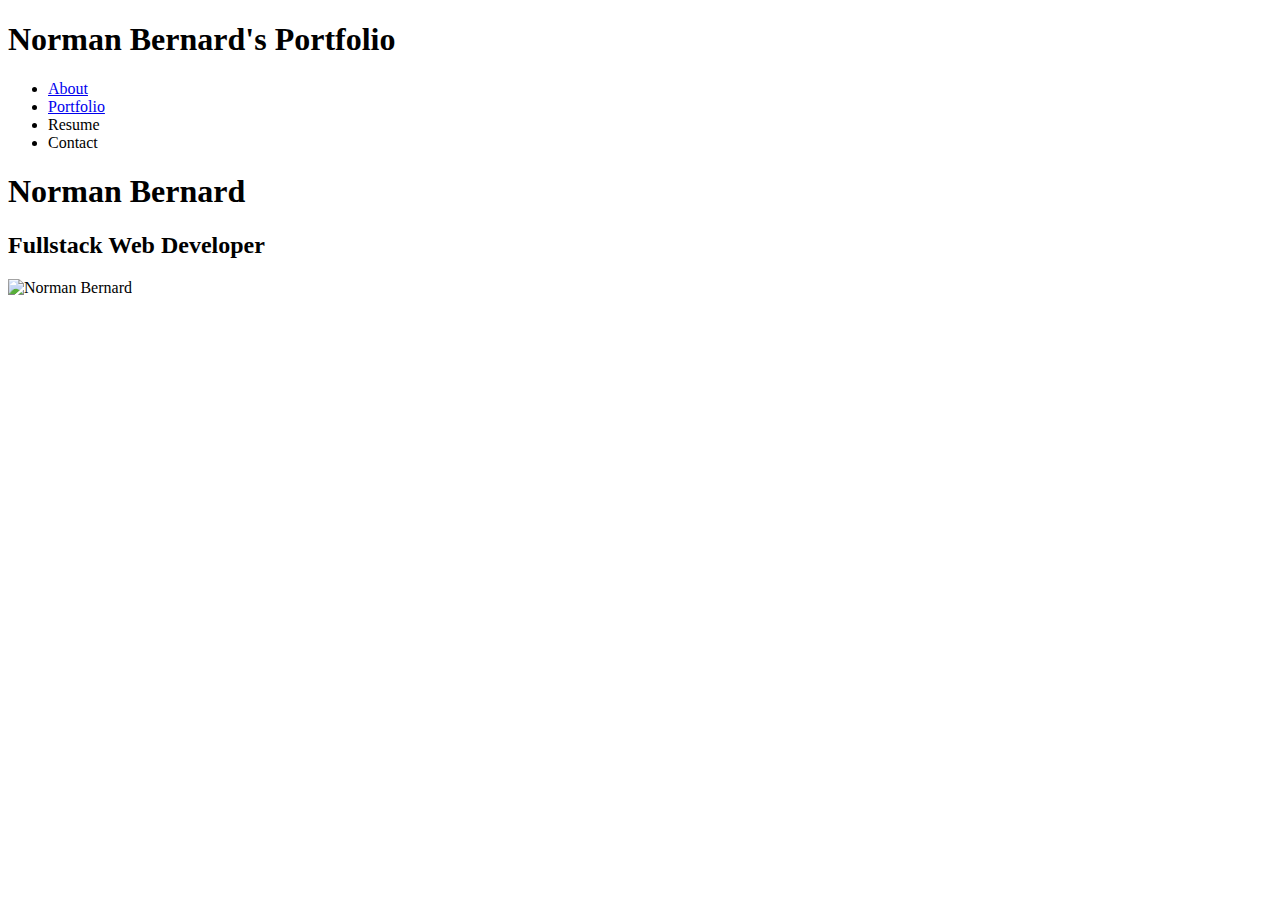
==== index.html @ 92a1f8fc "added header and navbar" ====
<!DOCTYPE html>
<html lang="en">
<head>
    <meta charset="UTF-8">
    <meta http-equiv="X-UA-Compatible" content="IE=edge">
    <meta name="viewport" content="width=device-width, initial-scale=1.0">
    <meta name="robots" CONTENT="noindex,nofollow">
    <link rel="stylesheet" href="css/style.css">
    <title>Norman Bernard's Portfolio</title>
</head>
<body>
    <header class="hero">
        <div class="navbar">
            <h1 class="myname">
                Norman Bernard's Portfolio
            </h1>
            <nav>
                <ul>
                    <li><a href="#about">About</a></li>
                    <li><a href="#portfolio">Portfolio</a></li>
                    <li><a href="#resume"></a>Resume</li>
                    <li><a href="#contact"></a>Contact</li>
                </ul>
            </nav>
        </div>

    </header>

    <div class="content">
        <h1>
            Norman Bernard
        </h1>
        <h2>
            Fullstack Web Developer
        </h2>
        <img src="assets/images/20211124_164611.jpg" alt="Norman Bernard">
    </div>
</body>
</html>
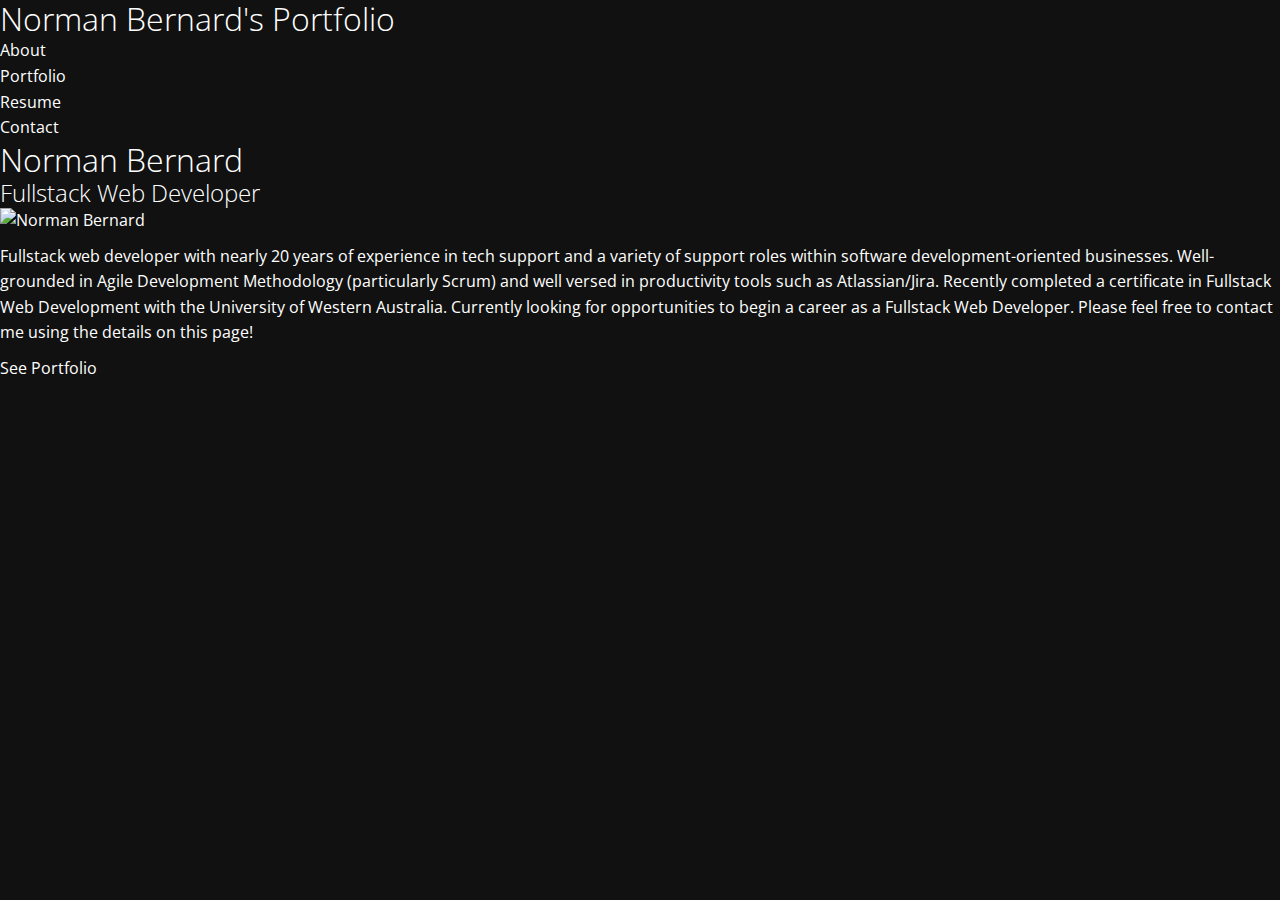
==== commit 71722a81: "added styling for about section and navbar" ====
--- a/index.html
+++ b/index.html
@@ -18,15 +18,15 @@
                 <ul>
                     <li><a href="#about">About</a></li>
                     <li><a href="#portfolio">Portfolio</a></li>
-                    <li><a href="#resume"></a>Resume</li>
-                    <li><a href="#contact"></a>Contact</li>
+                    <li><a href="#resume">Resume</a></li>
+                    <li><a href="#contact">Contact</a></li>
                 </ul>
             </nav>
         </div>
 
     </header>
 
-    <div class="content">
+    <div id="about" class="content">
         <h1>
             Norman Bernard
         </h1>
@@ -34,6 +34,13 @@
             Fullstack Web Developer
         </h2>
         <img src="assets/images/20211124_164611.jpg" alt="Norman Bernard">
+        <p>
+
+            Fullstack web developer with nearly 20 years of experience in tech support and a variety of support roles within software development-oriented businesses. Well-grounded in Agile Development Methodology (particularly Scrum) and well versed in productivity tools such as Atlassian/Jira. Recently completed a certificate in Fullstack Web Development with the University of Western Australia. Currently looking for opportunities to begin a career as a Fullstack Web Developer. Please feel free to contact me using the details on this page!
+
+        </p>
+
+        <a href="#portfolio" class="btn">See Portfolio</a>
     </div>
 </body>
 </html>--- a/css/style.css
+++ b/css/style.css
@@ -0,0 +1,36 @@
+@import url('https://fonts.googleapis.com/css2?family=Open+Sans:wght@300;400&display=swap');
+
+* {
+    box-sizing: border-box;
+    padding: 0;
+    margin: 0;
+}
+
+body {
+    font-family: 'Open Sans', sans-serif;
+    background: #111;
+    color: #fff;
+    line-height: 1.6;
+}
+
+ul {
+    list-style: none;
+}
+
+a {
+    color: #fff;
+    text-decoration: none;
+}
+
+h1, h2 {
+    font-weight: 300;
+    line-height: 1.2;
+}
+
+p {
+    margin: 10px 0;
+}
+
+img{
+    width: 100%;
+}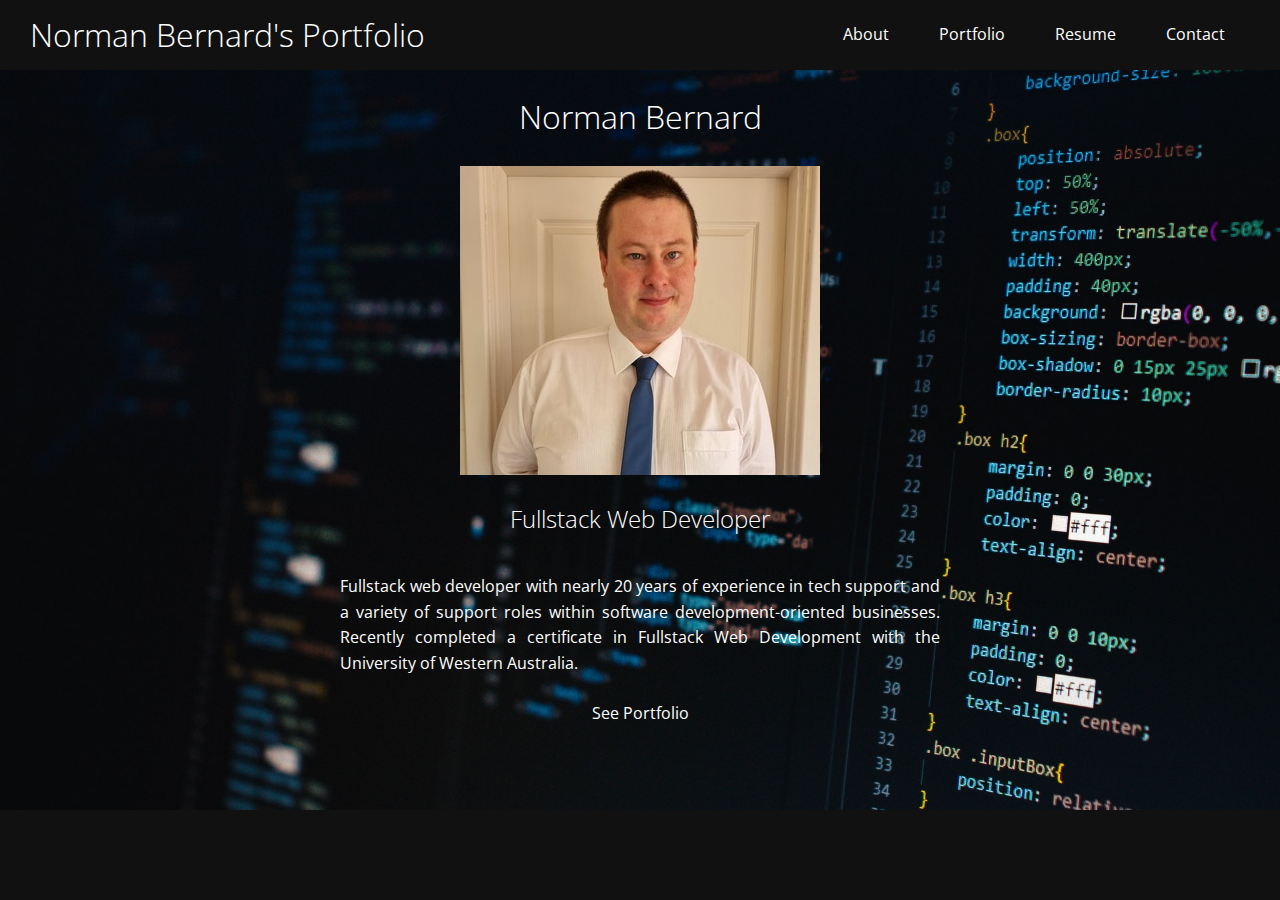
==== commit 2aaf3cec: "added nb image, adding styling to about-content" ====
--- a/index.html
+++ b/index.html
@@ -26,21 +26,28 @@
 
     </header>
 
-    <div id="about" class="content">
-        <h1>
+    <div id="about">
+        <div class="about-content">
+
+        
+        <h1 class="content-item">
             Norman Bernard
         </h1>
-        <h2>
+
+        <img src="./assets/images/20211203_104329.jpg" alt="Norman Bernard" class="content-item">
+
+        <h2 class="content-item">
             Fullstack Web Developer
         </h2>
-        <img src="assets/images/20211124_164611.jpg" alt="Norman Bernard">
-        <p>
 
-            Fullstack web developer with nearly 20 years of experience in tech support and a variety of support roles within software development-oriented businesses. Well-grounded in Agile Development Methodology (particularly Scrum) and well versed in productivity tools such as Atlassian/Jira. Recently completed a certificate in Fullstack Web Development with the University of Western Australia. Currently looking for opportunities to begin a career as a Fullstack Web Developer. Please feel free to contact me using the details on this page!
+        <p class="content-item">
+
+            Fullstack web developer with nearly 20 years of experience in tech support and a variety of support roles within software development-oriented businesses. Recently completed a certificate in Fullstack Web Development with the University of Western Australia.
 
         </p>
 
         <a href="#portfolio" class="btn">See Portfolio</a>
+        </div>
     </div>
 </body>
 </html>--- a/css/style.css
+++ b/css/style.css
@@ -31,6 +31,51 @@
     margin: 10px 0;
 }
 
-img{
+
+/* Navbar */
+.navbar {
+    display: flex;
+    align-items: center;
+    justify-content: space-between;
+    background-color:#111;
+    color: #fff;
     width: 100%;
+    height: 70px;
+    position: fixed;
+    top: 0px;
+    padding: 0 30px;
+}
+
+.navbar a {
+    color: #fff;
+    padding: 10px 20px;
+    margin: 0 5px;
+}
+
+.navbar a:hover {
+    border-bottom: blue 2px solid;
+}
+
+.navbar ul {
+    display: flex;
+}
+
+.about-content {
+    display: flex;
+    flex-direction: column;
+    align-items: center;
+    justify-content: center;
+    text-align: center;
+    height: 90vh;
+    background: url(../assets/images/codebackground.jpg) no-repeat center center/cover;
+    padding: 0 20px;
+}
+
+.content-item {
+    padding: 15px 0;
+}
+
+.about-content p {
+    max-width: 600px;
+    text-align: justify;
 }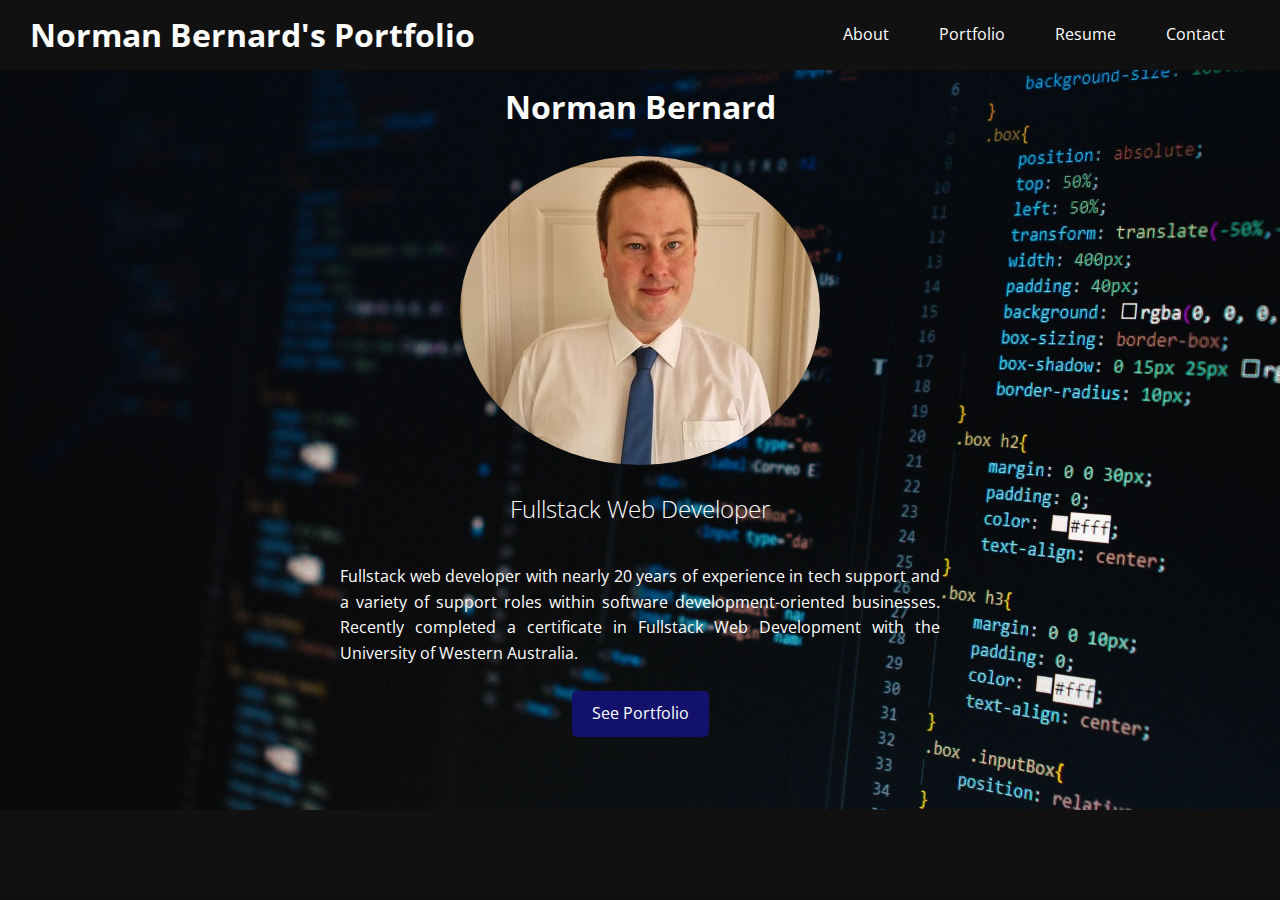
==== commit 54926165: "resolved some file version conflicts" ====
--- a/index.html
+++ b/index.html
@@ -6,6 +6,7 @@
     <meta name="viewport" content="width=device-width, initial-scale=1.0">
     <meta name="robots" CONTENT="noindex,nofollow">
     <link rel="stylesheet" href="css/style.css">
+    <link rel="stylesheet" href="https://use.fontawesome.com/releases/v5.6.3/css/all.css" integrity="sha384-UHRtZLI+pbxtHCWp1t77Bi1L4ZtiqrqD80Kn4Z8NTSRyMA2Fd33n5dQ8lWUE00s/" crossorigin="anonymous">
     <title>Norman Bernard's Portfolio</title>
 </head>
 <body>
@@ -34,7 +35,7 @@
             Norman Bernard
         </h1>
 
-        <img src="./assets/images/20211203_104329.jpg" alt="Norman Bernard" class="content-item">
+        <img src="./assets/images/20211203_104329.jpg" alt="Norman Bernard" class="content-item nb-image">
 
         <h2 class="content-item">
             Fullstack Web Developer
@@ -49,5 +50,17 @@
         <a href="#portfolio" class="btn">See Portfolio</a>
         </div>
     </div>
+
+    <footer class="footer">
+        <a href="mailto:nksb414@gmail.com">
+            <i className="fab fa-at"></i>
+          </a>
+          <a href="https://github.com/normksb" target="_blank" rel="noreferrer">
+            <i className="fab fa-github"></i>
+          </a>
+          <a href="https://linkedin.com/in/norman-k-bernard" target="_blank" rel="noreferrer">
+            <i className="fab fa-linkedin"></i>
+          </a>
+    </footer>
 </body>
 </html>--- a/css/style.css
+++ b/css/style.css
@@ -27,10 +27,13 @@
     line-height: 1.2;
 }
 
+h1 {
+    font-weight: bold;
+}
+
 p {
     margin: 10px 0;
 }
-
 
 /* Navbar */
 .navbar {
@@ -78,4 +81,22 @@
 .about-content p {
     max-width: 600px;
     text-align: justify;
-}+}
+
+.nb-image {
+    border-radius: 50%;
+}
+
+.btn {
+    cursor: pointer;
+    display: inline-block;
+    color: #fff;
+    background-color: rgb(18, 18, 109);
+    border: none;
+    border-radius: 5px;
+    padding: 10px 20px;
+}
+
+.btn:hover {
+    opacity: 0.7;
+}
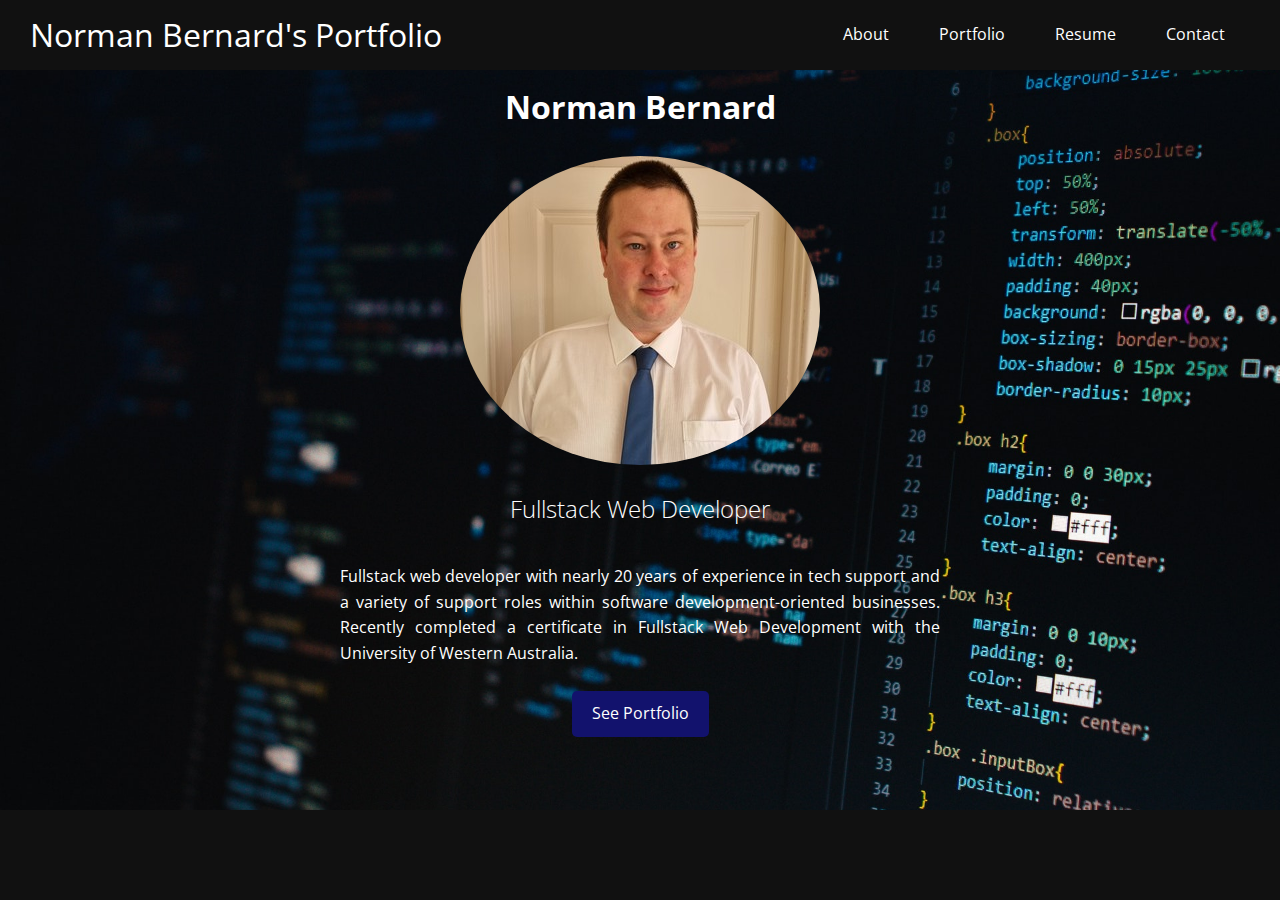
==== commit c3b41e77: "added footer and completed index.html" ====
--- a/index.html
+++ b/index.html
@@ -18,7 +18,7 @@
             <nav>
                 <ul>
                     <li><a href="#about">About</a></li>
-                    <li><a href="#portfolio">Portfolio</a></li>
+                    <li><a href="/portfolio.html">Portfolio</a></li>
                     <li><a href="#resume">Resume</a></li>
                     <li><a href="#contact">Contact</a></li>
                 </ul>
@@ -47,20 +47,20 @@
 
         </p>
 
-        <a href="#portfolio" class="btn">See Portfolio</a>
+        <a href="/portfolio.html" class="btn">See Portfolio</a>
         </div>
     </div>
 
     <footer class="footer">
         <a href="mailto:nksb414@gmail.com">
-            <i className="fab fa-at"></i>
-          </a>
-          <a href="https://github.com/normksb" target="_blank" rel="noreferrer">
-            <i className="fab fa-github"></i>
-          </a>
-          <a href="https://linkedin.com/in/norman-k-bernard" target="_blank" rel="noreferrer">
-            <i className="fab fa-linkedin"></i>
-          </a>
+            <i class="fas fa-at"></i>
+        </a>
+        <a href="https://github.com/normksb" target="_blank" rel="noreferrer">
+            <i class="fab fa-github"></i>
+        </a>
+        <a href="https://linkedin.com/in/norman-k-bernard" target="_blank" rel="noreferrer">
+            <i class="fab fa-linkedin"></i>
+        </a>
     </footer>
 </body>
 </html>--- a/css/style.css
+++ b/css/style.css
@@ -63,6 +63,10 @@
     display: flex;
 }
 
+.navbar h1 {
+    font-weight: normal;
+}
+
 .about-content {
     display: flex;
     flex-direction: column;
@@ -100,3 +104,21 @@
 .btn:hover {
     opacity: 0.7;
 }
+
+footer {
+    display: flex;
+    padding: 1.5rem;
+    height: 7.5vh;
+    justify-content: space-around;
+    align-items: center;
+    background-color: #111;
+}
+  
+footer a {
+    font-size: 2.5rem;
+    color: blue;
+}
+  
+footer a:hover {
+    color: #fff;
+}